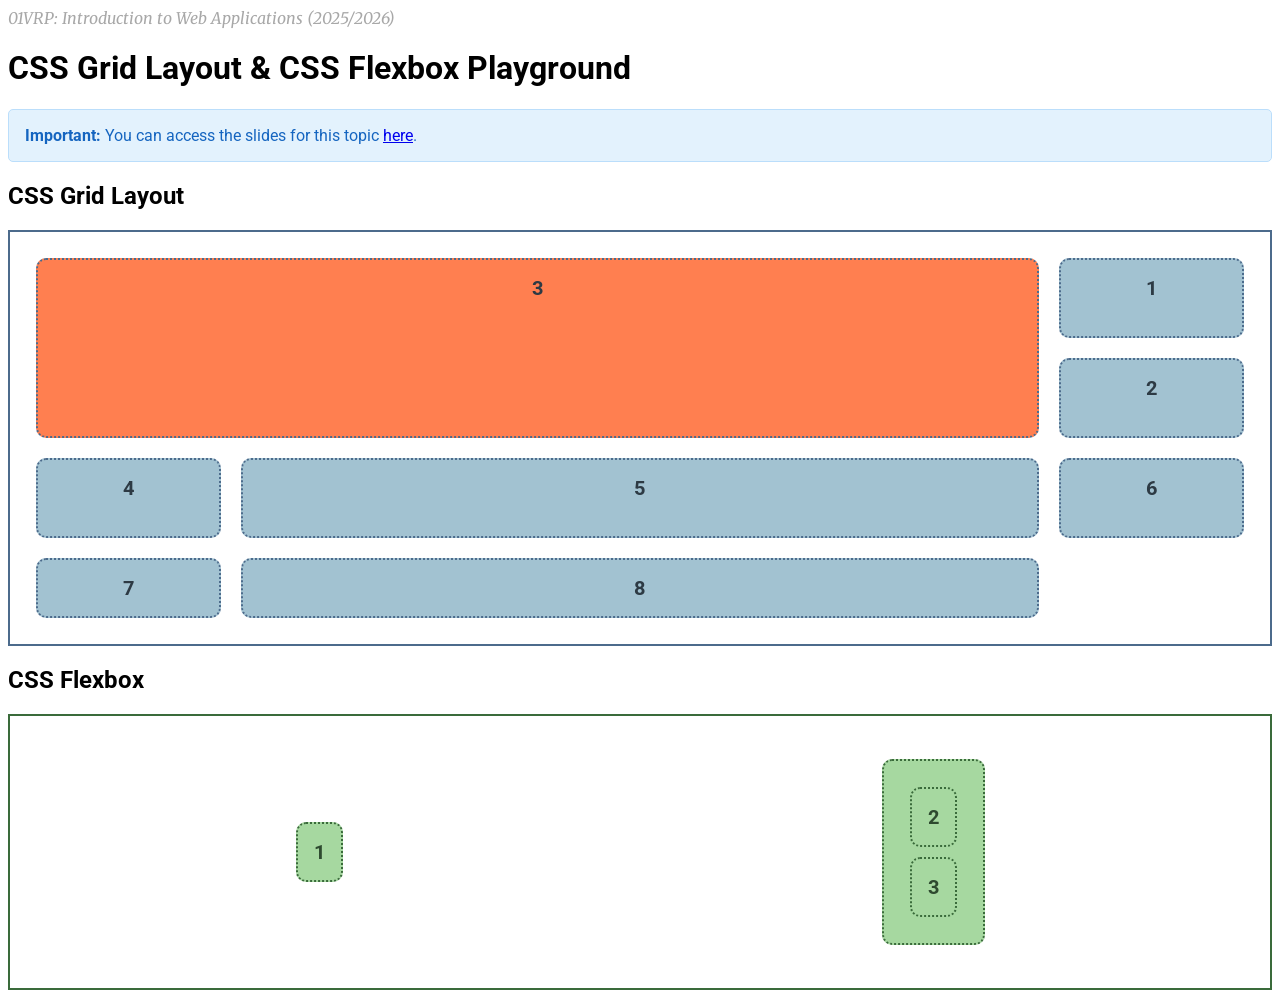
==== exercises/03-css/grid-layout-and-flexbox/index.html @ 6b638b93 "Updated path" ====
<!DOCTYPE html>
<html lang="en">

<head>
  <meta charset="UTF-8">
  <title>CSS Grid Layout & Flexbox Playground</title>
  <!-- Import Google Font 'Roboto' -->
  <link href="https://fonts.googleapis.com/css2?family=Roboto:wght@400;700&display=swap" rel="stylesheet">
  <!-- Import Google Font 'Merriweather' for course title -->
  <link href="https://fonts.googleapis.com/css2?family=Merriweather:wght@400;700&display=swap" rel="stylesheet">
  <link rel="stylesheet" href="styles.css">
</head>

<body>
  <!-- Course name -->
  <div class="course-name">
    01VRP: Introduction to Web Applications (2025/2026)
  </div>

  <h1>CSS Grid Layout & CSS Flexbox Playground</h1>

  <!-- Warning box with link to slides -->
  <div class="info-box">
    <strong>Important:</strong> You can access the slides for this topic <a
      href="https://polito-iwa-2026.github.io/material/slides/04-more-css.pdf" target="_blank">here</a>.
  </div>

  <h2>CSS Grid Layout</h2>
  <div class="mygridcontainer">
    <div id="item-grid1">1</div>
    <div id="item-grid2">2</div>
    <div id="item-grid3">3</div>
    <div id="item-grid4">4</div>
    <div id="item-grid5">5</div>
    <div id="item-grid6">6</div>
    <div id="item-grid7">7</div>
    <div id="item-grid8">8</div>
  </div>

  <h2>CSS Flexbox</h2>
  <div class="myfbcontainer">
    <div id="item-flex1">1</div>
    <div>
      <div id="item-flex2">2</div>
      <div id="item-flex3">3</div>
    </div>
    <!--<div id="item-flex4">4</div>
    <div id="item-flex5">5</div>
    <div id="item-flex6">6</div>
    <div id="item-flex7">7</div>
    <div id="item-flex8">8</div>-->
  </div>
</body>

</html>
---- exercises/03-css/grid-layout-and-flexbox/styles.css ----
body {
  font-family: 'Roboto', sans-serif;
}

/* Course name styling */
.course-name {
  font-family: 'Merriweather', serif;
  /* Smaller text */
  font-size: 1rem;
  color: #A8A8A8;
  /* Space below the course name */
  margin-bottom: 0.5rem;
  /* Make the course name italic */
  font-style: italic;
}

/* Info box styling */
.info-box {
  background-color: #E3F2FD;
  color: #1565C0;
  border: 1px solid #BBDEFB;
  padding: 1rem;
  /* Space below the info box */
  margin-bottom: 1rem;
  /* Rounded corners */
  border-radius: 5px;
}

/* CSS Grid Layout */
.mygridcontainer {
  border: 2px solid #4C6B8C;
  padding: 1rem;

  display: grid;
  grid-template-columns: 1fr 4fr 1fr;
  grid-template-rows: 100px 100px 100px;
}

.mygridcontainer div {
  border: 2px dotted #4C6B8C;
  background-color: #A2C2D1;
  color: #2D3A44;
  font-size: 1.25rem;
  font-weight: bold;
  padding: 1rem;
  border-radius: 0.625rem;
  text-align: center;
  margin: 0.625rem;
}

#item-grid3 {
  background-color: coral;
  grid-row-start: 1;
  grid-row-end: 3;
  grid-column-start: 1;
  grid-column-end: 3;
}

/* CSS Flexbox */
.myfbcontainer {
  border: 2px solid #3A6B3B;
  padding: 1rem;

  height: 15rem;

  display: flex;
  flex-direction: row;
  justify-content: space-around;
  align-items: center;
  flex-wrap: wrap;
}

.myfbcontainer div {
  border: 2px dotted #3A6B3B;
  background-color: #A6D8A0;
  color: #2E4A2F;
  font-size: 1.25rem;
  font-weight: bold;
  padding: 1rem;
  border-radius: 0.625rem;
  text-align: center;
  margin: 0.625rem;
}
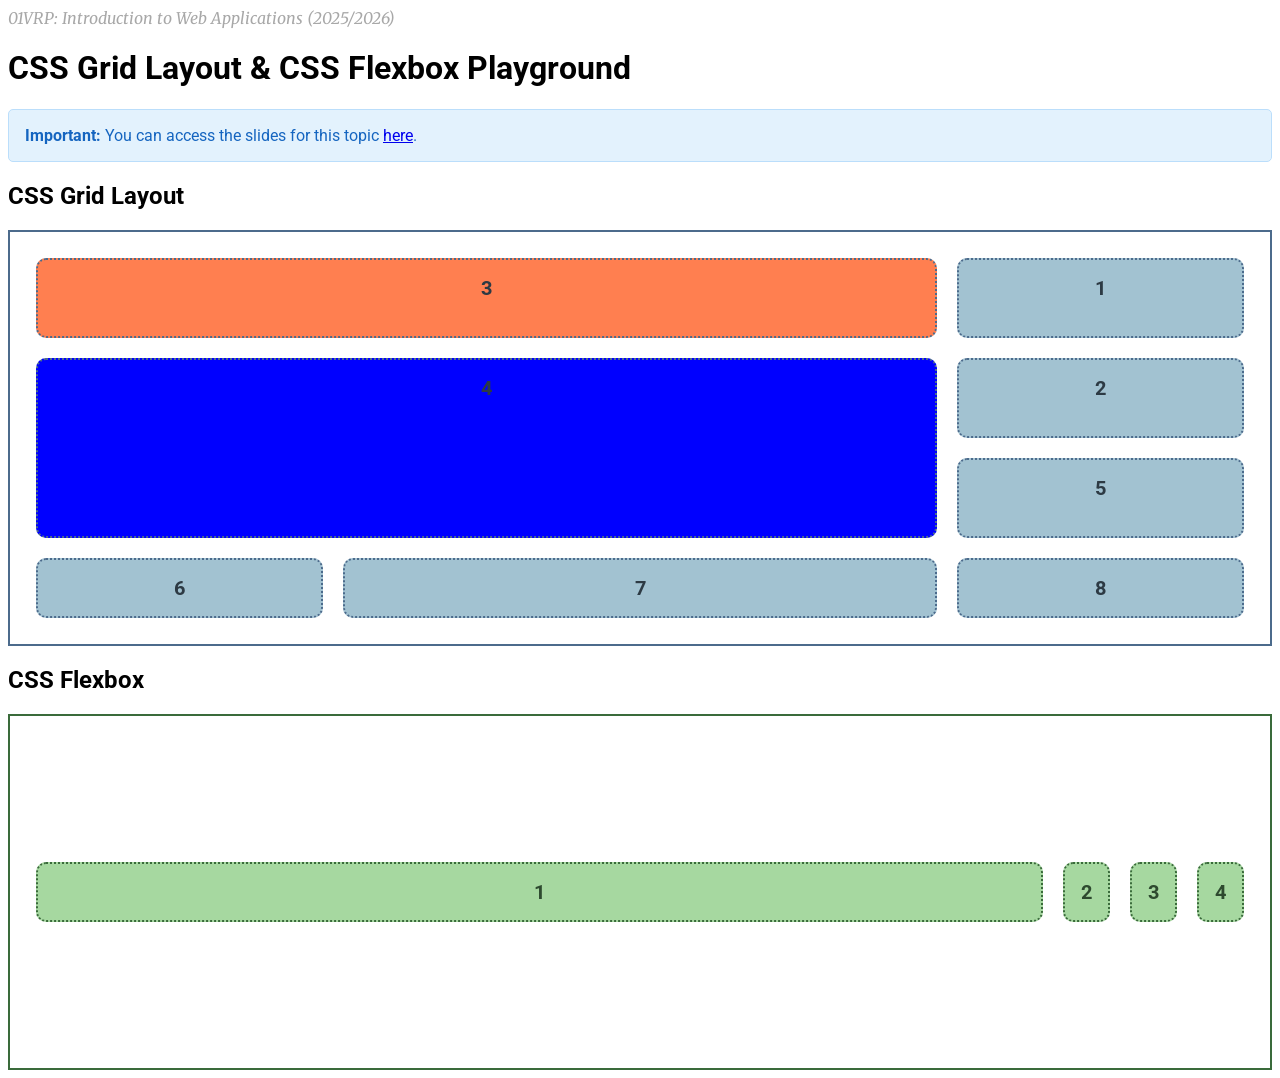
==== commit 778b0b43: "Minor changes during the class" ====
--- a/exercises/03-css/grid-layout-and-flexbox/index.html
+++ b/exercises/03-css/grid-layout-and-flexbox/index.html
@@ -40,15 +40,15 @@
   <h2>CSS Flexbox</h2>
   <div class="myfbcontainer">
     <div id="item-flex1">1</div>
-    <div>
-      <div id="item-flex2">2</div>
-      <div id="item-flex3">3</div>
-    </div>
-    <!--<div id="item-flex4">4</div>
-    <div id="item-flex5">5</div>
-    <div id="item-flex6">6</div>
-    <div id="item-flex7">7</div>
-    <div id="item-flex8">8</div>-->
+    <div id="item-flex2">2</div>
+    <div id="item-flex3">3</div>
+    <div id="item-flex4">4</div>
+    <!--<div>
+      <div id="item-flex5">5</div>
+      <div id="item-flex6">6</div>
+      <div id="item-flex7">7</div>
+      <div id="item-flex8">8</div>
+    </div>-->
   </div>
 </body>
 
--- a/exercises/03-css/grid-layout-and-flexbox/styles.css
+++ b/exercises/03-css/grid-layout-and-flexbox/styles.css
@@ -32,7 +32,7 @@
   padding: 1rem;
 
   display: grid;
-  grid-template-columns: 1fr 4fr 1fr;
+  grid-template-columns: 1fr 2fr 1fr;
   grid-template-rows: 100px 100px 100px;
 }
 
@@ -51,7 +51,15 @@
 #item-grid3 {
   background-color: coral;
   grid-row-start: 1;
-  grid-row-end: 3;
+  grid-row-end: 2;
+  grid-column-start: 1;
+  grid-column-end: 3;
+}
+
+#item-grid4 {
+  background-color: blue;
+  grid-row-start: 2;
+  grid-row-end: 4;
   grid-column-start: 1;
   grid-column-end: 3;
 }
@@ -61,11 +69,11 @@
   border: 2px solid #3A6B3B;
   padding: 1rem;
 
-  height: 15rem;
+  height: 20rem;
 
   display: flex;
   flex-direction: row;
-  justify-content: space-around;
+  justify-content: space-between;
   align-items: center;
   flex-wrap: wrap;
 }
@@ -80,4 +88,8 @@
   border-radius: 0.625rem;
   text-align: center;
   margin: 0.625rem;
+}
+
+#item-flex1 {
+  flex: 2;
 }
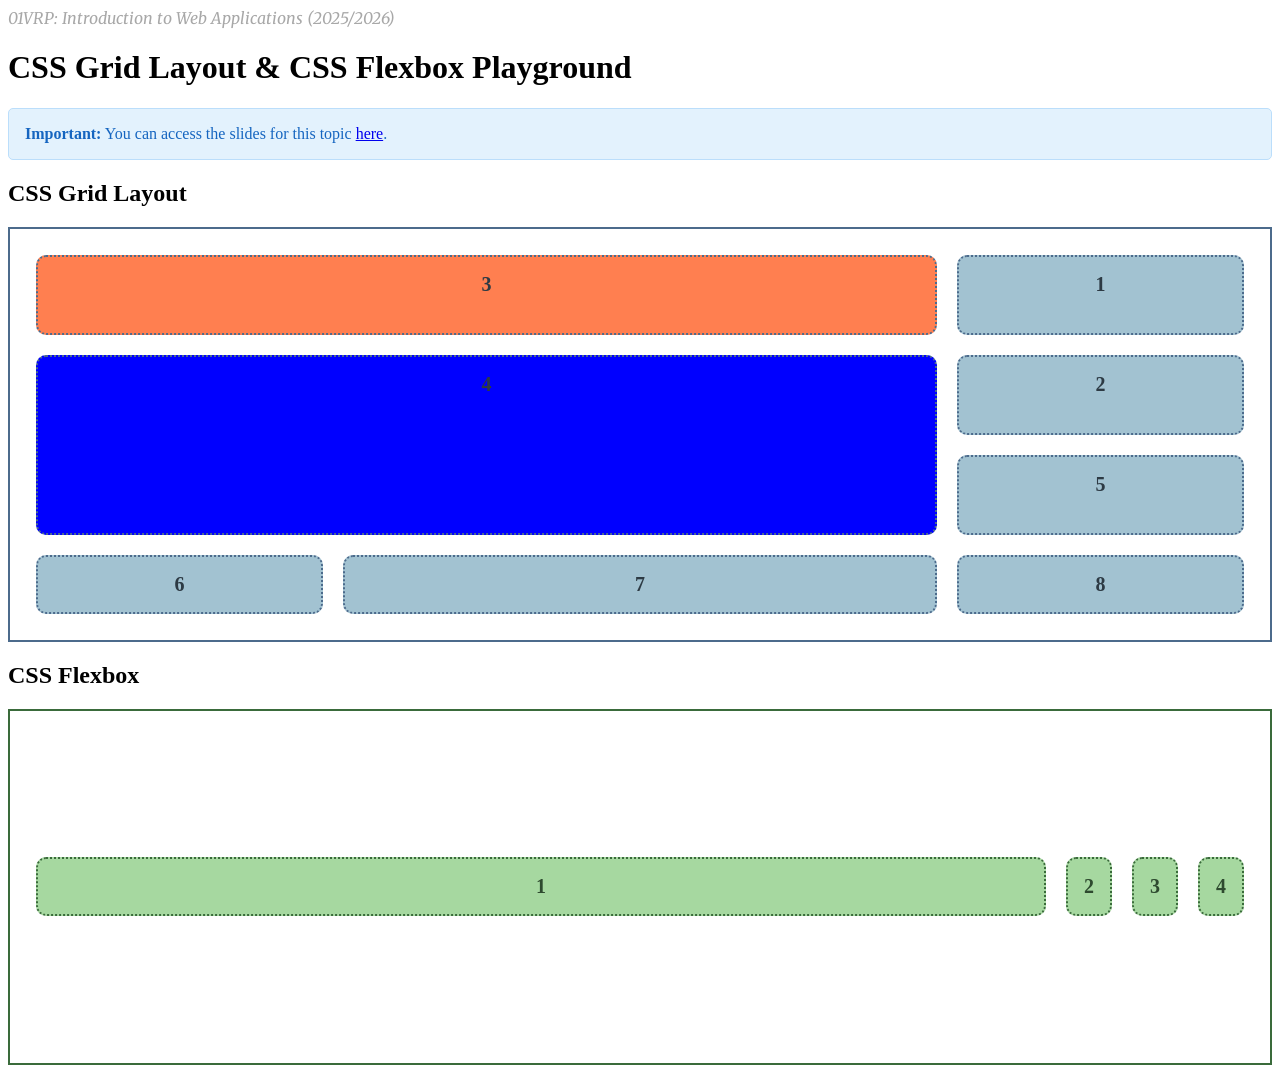
==== commit e93ca8ae: "Font example" ====
--- a/exercises/03-css/grid-layout-and-flexbox/index.html
+++ b/exercises/03-css/grid-layout-and-flexbox/index.html
@@ -9,6 +9,7 @@
   <!-- Import Google Font 'Merriweather' for course title -->
   <link href="https://fonts.googleapis.com/css2?family=Merriweather:wght@400;700&display=swap" rel="stylesheet">
   <link rel="stylesheet" href="styles.css">
+  <link href="https://fonts.googleapis.com/css2?family=Fontdiner+Swanky&family=Rubik:ital,wght@0,300..900;1,300..900&display=swap" rel="stylesheet">
 </head>
 
 <body>
--- a/exercises/03-css/grid-layout-and-flexbox/styles.css
+++ b/exercises/03-css/grid-layout-and-flexbox/styles.css
@@ -1,5 +1,5 @@
 body {
-  font-family: 'Roboto', sans-serif;
+  font-family: "Fontdiner Swanky", serif;
 }
 
 /* Course name styling */
